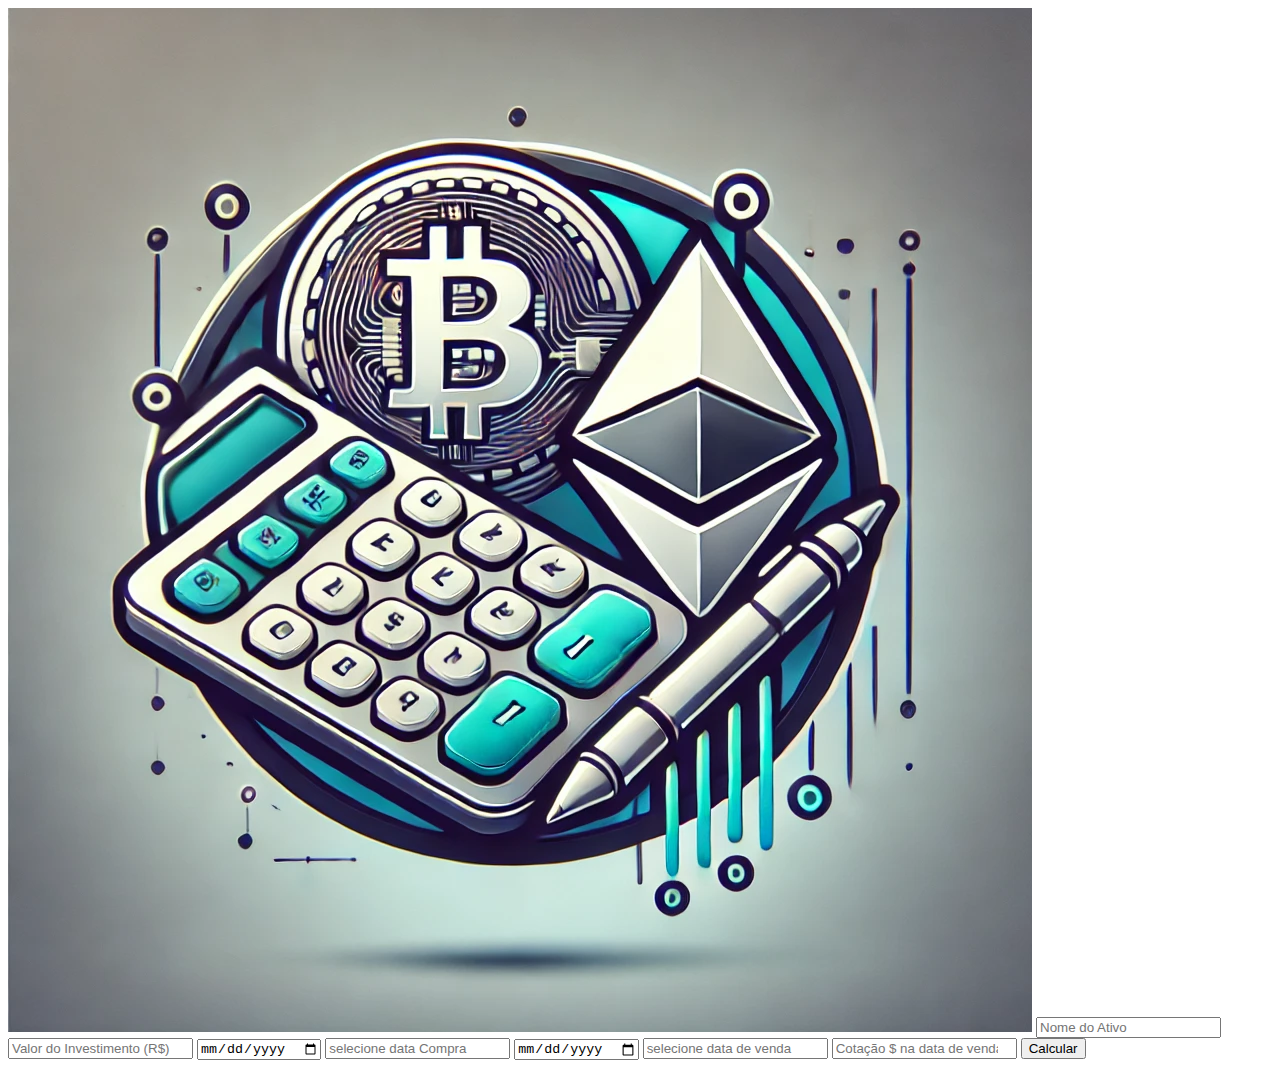
==== calculadora/index.html @ b535ce3a "update" ====
<!DOCTYPE html>
<html lang="pt">
<head>
    <meta charset="UTF-8">
    <meta name="viewport" content="width=device-width, initial-scale=1.0">
    <title>Calculadora de Investimentos em Cripto</title>
    <link rel="stylesheet" href="style.css">
</head>
<body>
      
     <form class="caixa">
          <img class="img" src="../calculadora/img/logo.webp" >
            
                <input type="text" id="ativo" value="" placeholder="Nome do Ativo">
                <input type="number" id="investimento" value="" placeholder="Valor do Investimento (R$)">
                <span id="valorCripto"></span>
                <input type="date" id="dataCompra">
                <input type="number" id="cotacaoCompra"placeholder="selecione data Compra" readonly>
                <input type="date" id="dataVenda">
                <input type="number" id="cotacaoVenda"placeholder="selecione data de venda" readonly>
                <span id="valorVenda"></span>
                <span id="lucro"></span>
                <span id="porcentagem"></span>
                
                <input type="number" id="cotacaoDolar" placeholder="Cotação $ na data de venda" readonly>
        
        <button class="btn" onclick="calcular()">Calcular</button>
        </form>

    <script src="..../calculadora/js/main.js"></script>
</body>
</html>
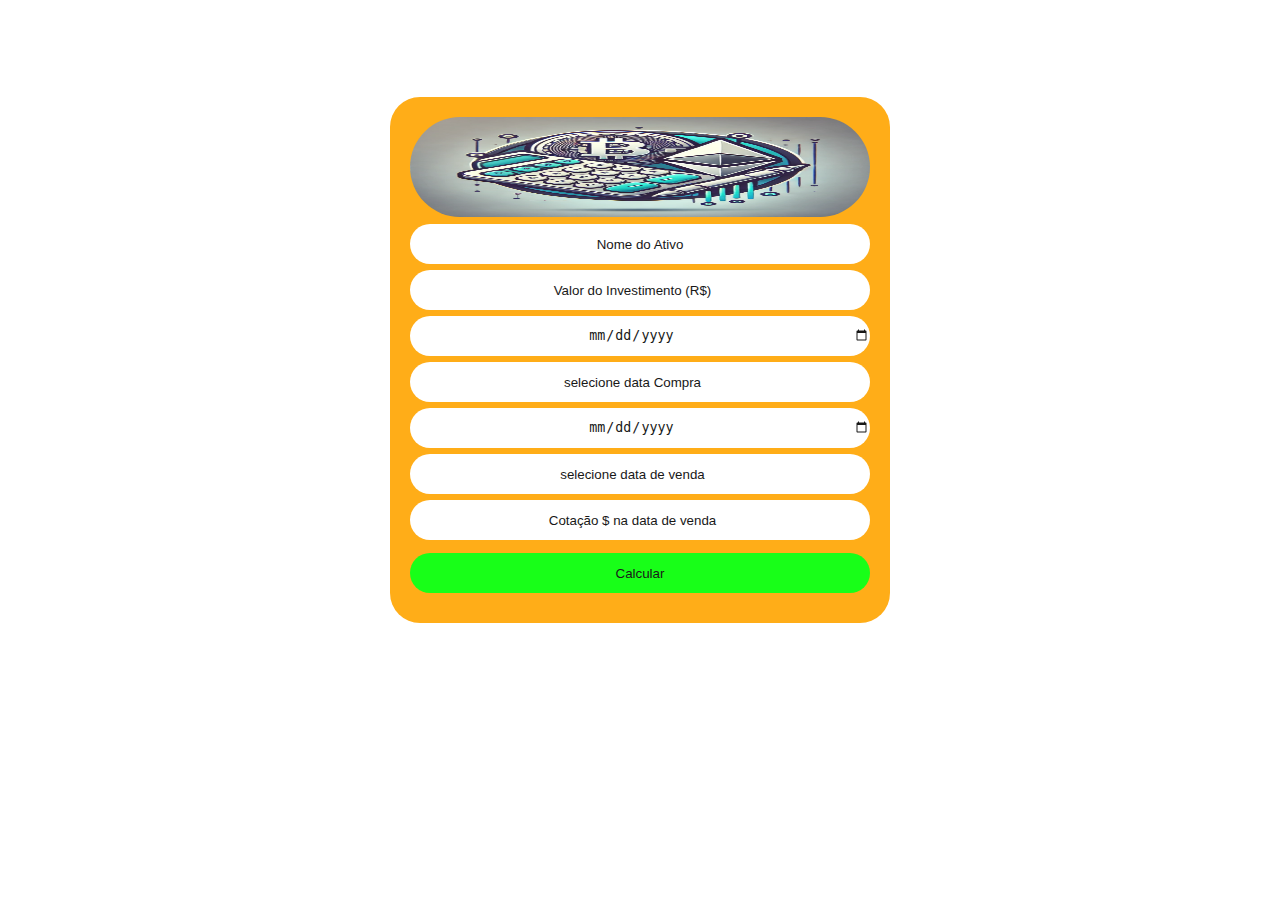
==== commit 14ecfc24: "atualizacao1.0" ====
--- a/calculadora/index.html
+++ b/calculadora/index.html
@@ -4,7 +4,7 @@
     <meta charset="UTF-8">
     <meta name="viewport" content="width=device-width, initial-scale=1.0">
     <title>Calculadora de Investimentos em Cripto</title>
-    <link rel="stylesheet" href="style.css">
+    <link rel="stylesheet" href="../calculadora/css/style.css">
 </head>
 <body>
       
@@ -27,6 +27,6 @@
         <button class="btn" onclick="calcular()">Calcular</button>
         </form>
 
-    <script src="..../calculadora/js/main.js"></script>
+    <script src="../calculadora/js/main.js"></script>
 </body>
 </html>--- a/calculadora/css/style.css
+++ b/calculadora/css/style.css
@@ -0,0 +1,98 @@
+*{margin: 0;padding: 0;box-sizing: border-box;}
+
+body {
+  width: 100%;
+  height: 100vh;
+  background-image: url('../calculadora/img/banner.webp');
+  background-repeat: no-repeat;
+  background-size: 100%;
+  
+  display: flex;
+  justify-content: center;
+  align-items: center;
+}
+form{
+    background-color: #ffa500;
+    opacity: 90%;
+    max-width: 500px;
+    width: 70%;
+    padding: 20px;
+    position: absolute;
+    left: 50%;
+    top: 40%;
+    transform: translate(-50%,-50%);
+    border-radius: 30px;
+
+}
+
+form h1{
+    text-align: center;
+    color: 0080000;
+
+}
+form input{
+    width: 100%;
+    height: 40px;
+    margin: 3px 0;
+    cursor: pointer;
+    background: #ffffff;
+    color: black;
+    border: 0;
+    border-radius: 20px;
+    transition: 1s;
+    text-align: center;
+}
+::-webkit-input-placeholder {
+   color: black;
+}
+.table{
+    border: 2px solid black ;
+    border-collapse: collapse;
+    width: 100%;
+    height: 40px;
+    margin: 10px 0;
+}
+.btn{
+    width: 100%;
+    height: 40px;
+    margin: 10px 0;
+    cursor: pointer;
+    background: rgb(26, 176, 236);
+    background-color:  #00ff00;
+    border: 0;
+    border-radius: 20px;
+    transition: 1s;
+}
+.list {
+  text-align: center;
+  top: 50%;
+}
+.tdjs{
+    width: 20%;
+    height: 40px;
+    margin: 3px 0;
+    cursor: pointer;
+    background: darkgrey;
+    color: white;
+    border: 0;
+    border-radius: 20px;
+    transition: 1s;
+    text-align: center;
+}
+.trjs{
+    width: 100%;
+    height: 40px;
+    margin: 3px 0;
+    cursor: pointer;
+    background: darkgrey;
+    color: white;
+    border: 0;
+    border-radius: 20px;
+    transition: 1s;
+    text-align: center;
+}
+.img {
+  width: 100%;
+  height: 100px;
+  border-radius: 100px;
+}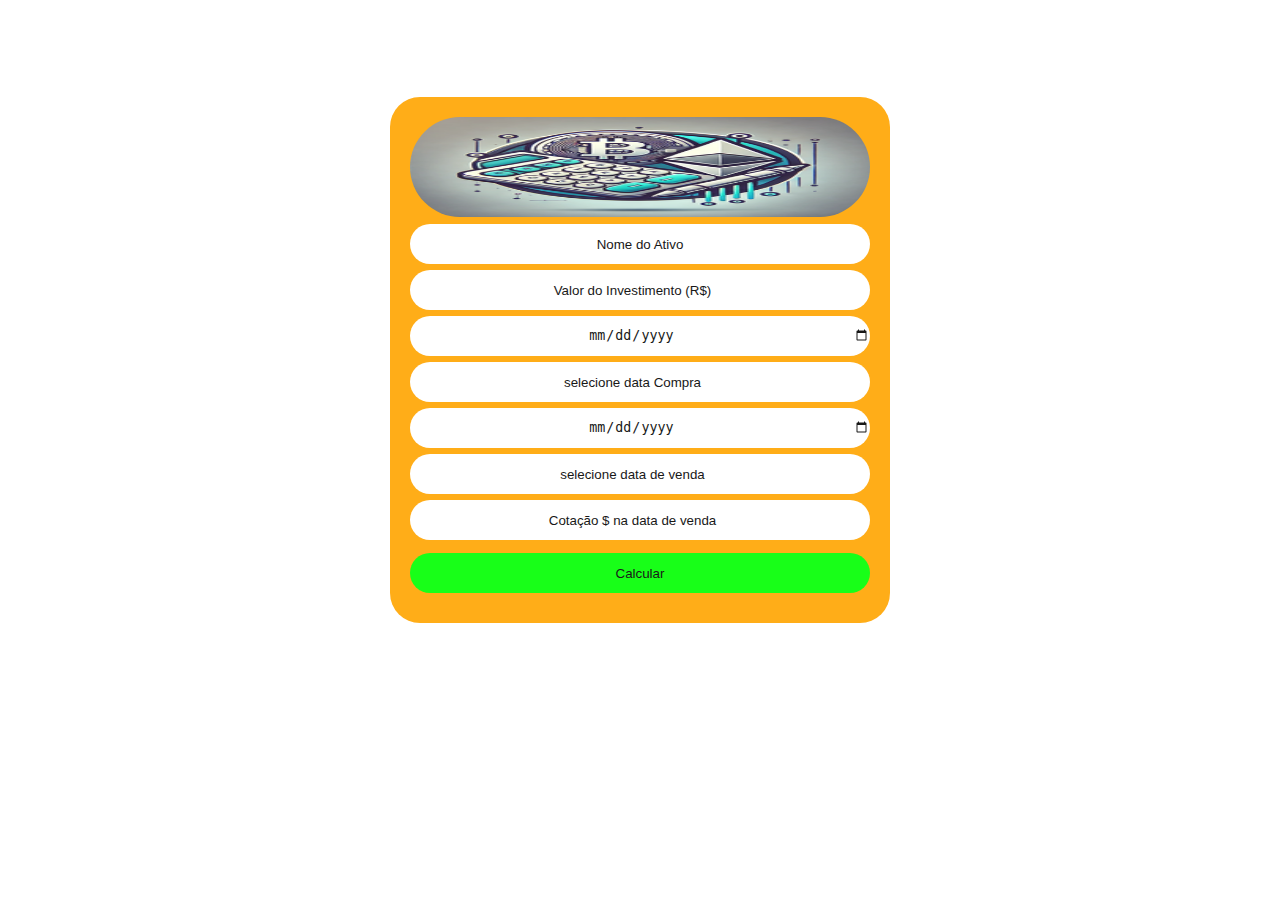
==== commit 2486c9b8: "update" ====
--- a/calculadora/index.html
+++ b/calculadora/index.html
@@ -9,7 +9,7 @@
 <body>
       
      <form class="caixa">
-          <img class="img" src="../calculadora/img/logo.webp" >
+          <img class="img" src="../img/logo.png" >
             
                 <input type="text" id="ativo" value="" placeholder="Nome do Ativo">
                 <input type="number" id="investimento" value="" placeholder="Valor do Investimento (R$)">
@@ -27,6 +27,6 @@
         <button class="btn" onclick="calcular()">Calcular</button>
         </form>
 
-    <script src="../calculadora/js/main.js"></script>
+    <script type="module" src="./js/main.js"></script>
 </body>
 </html>